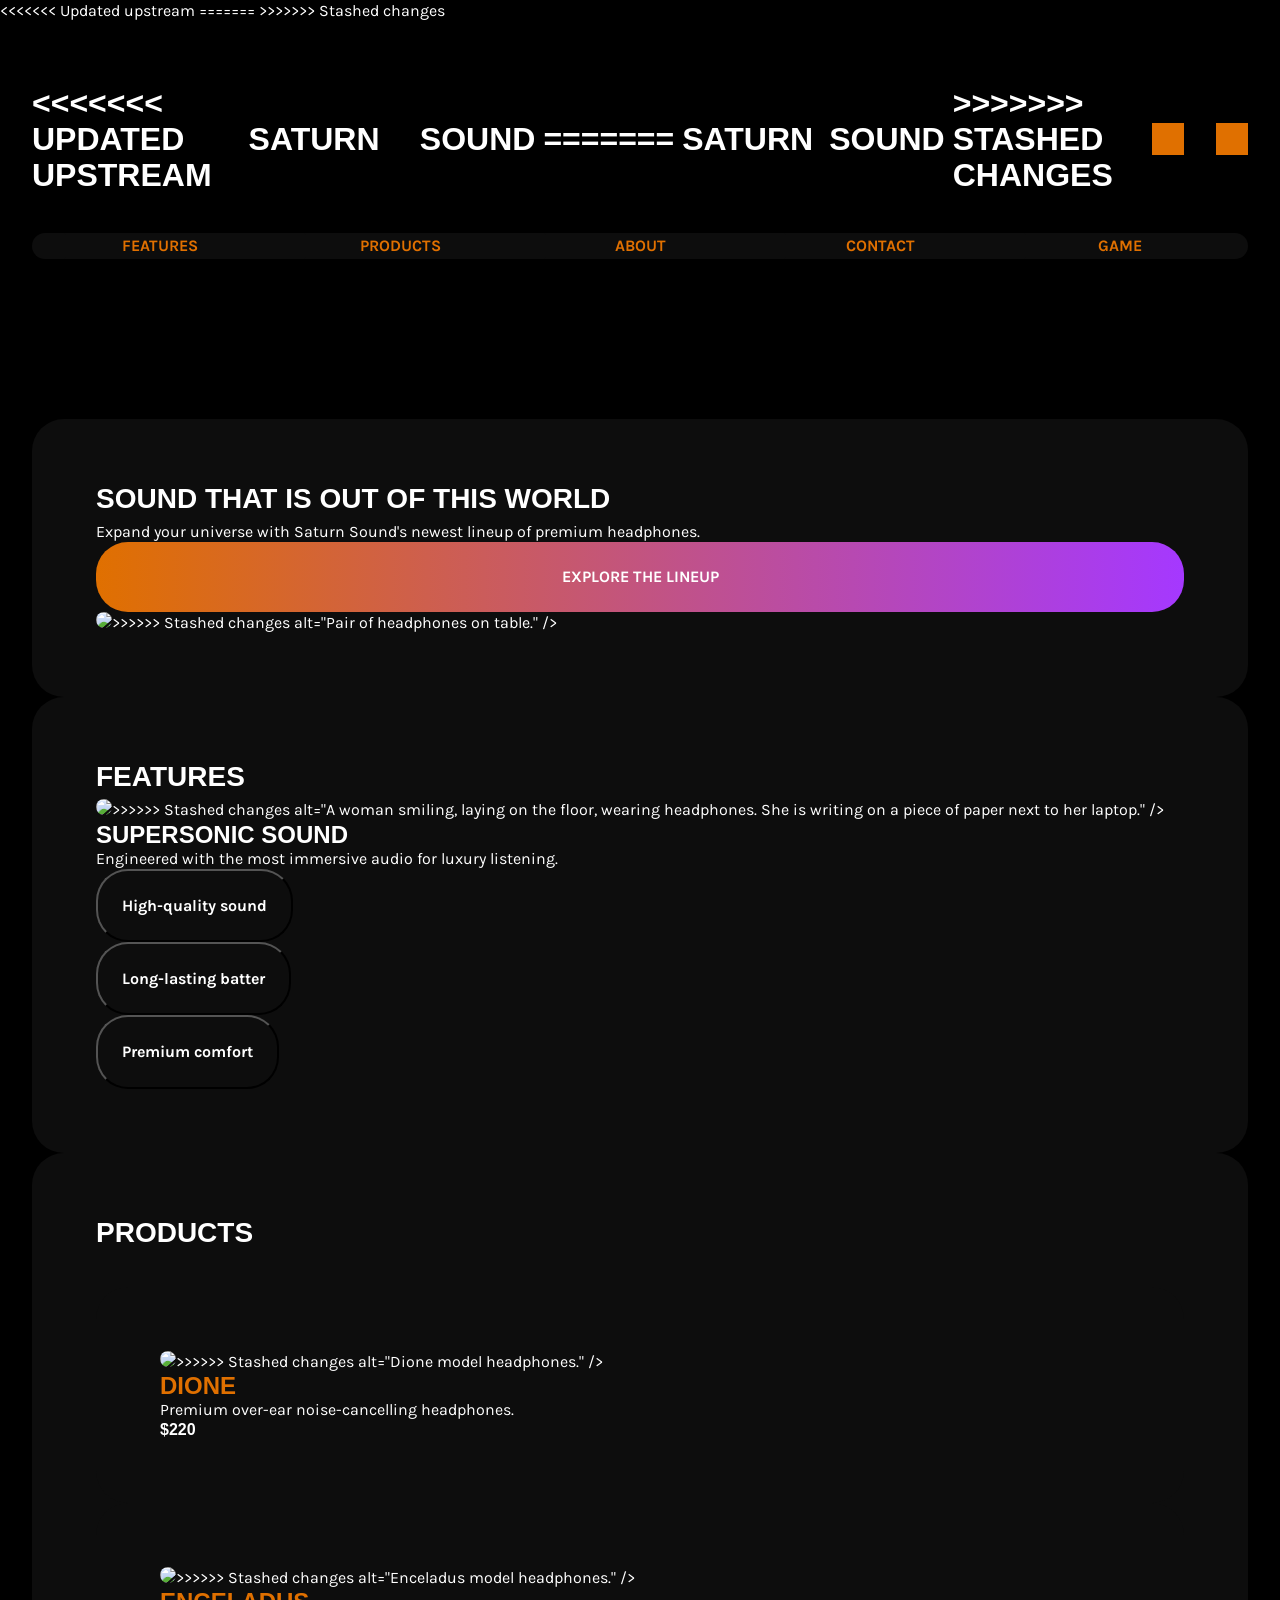
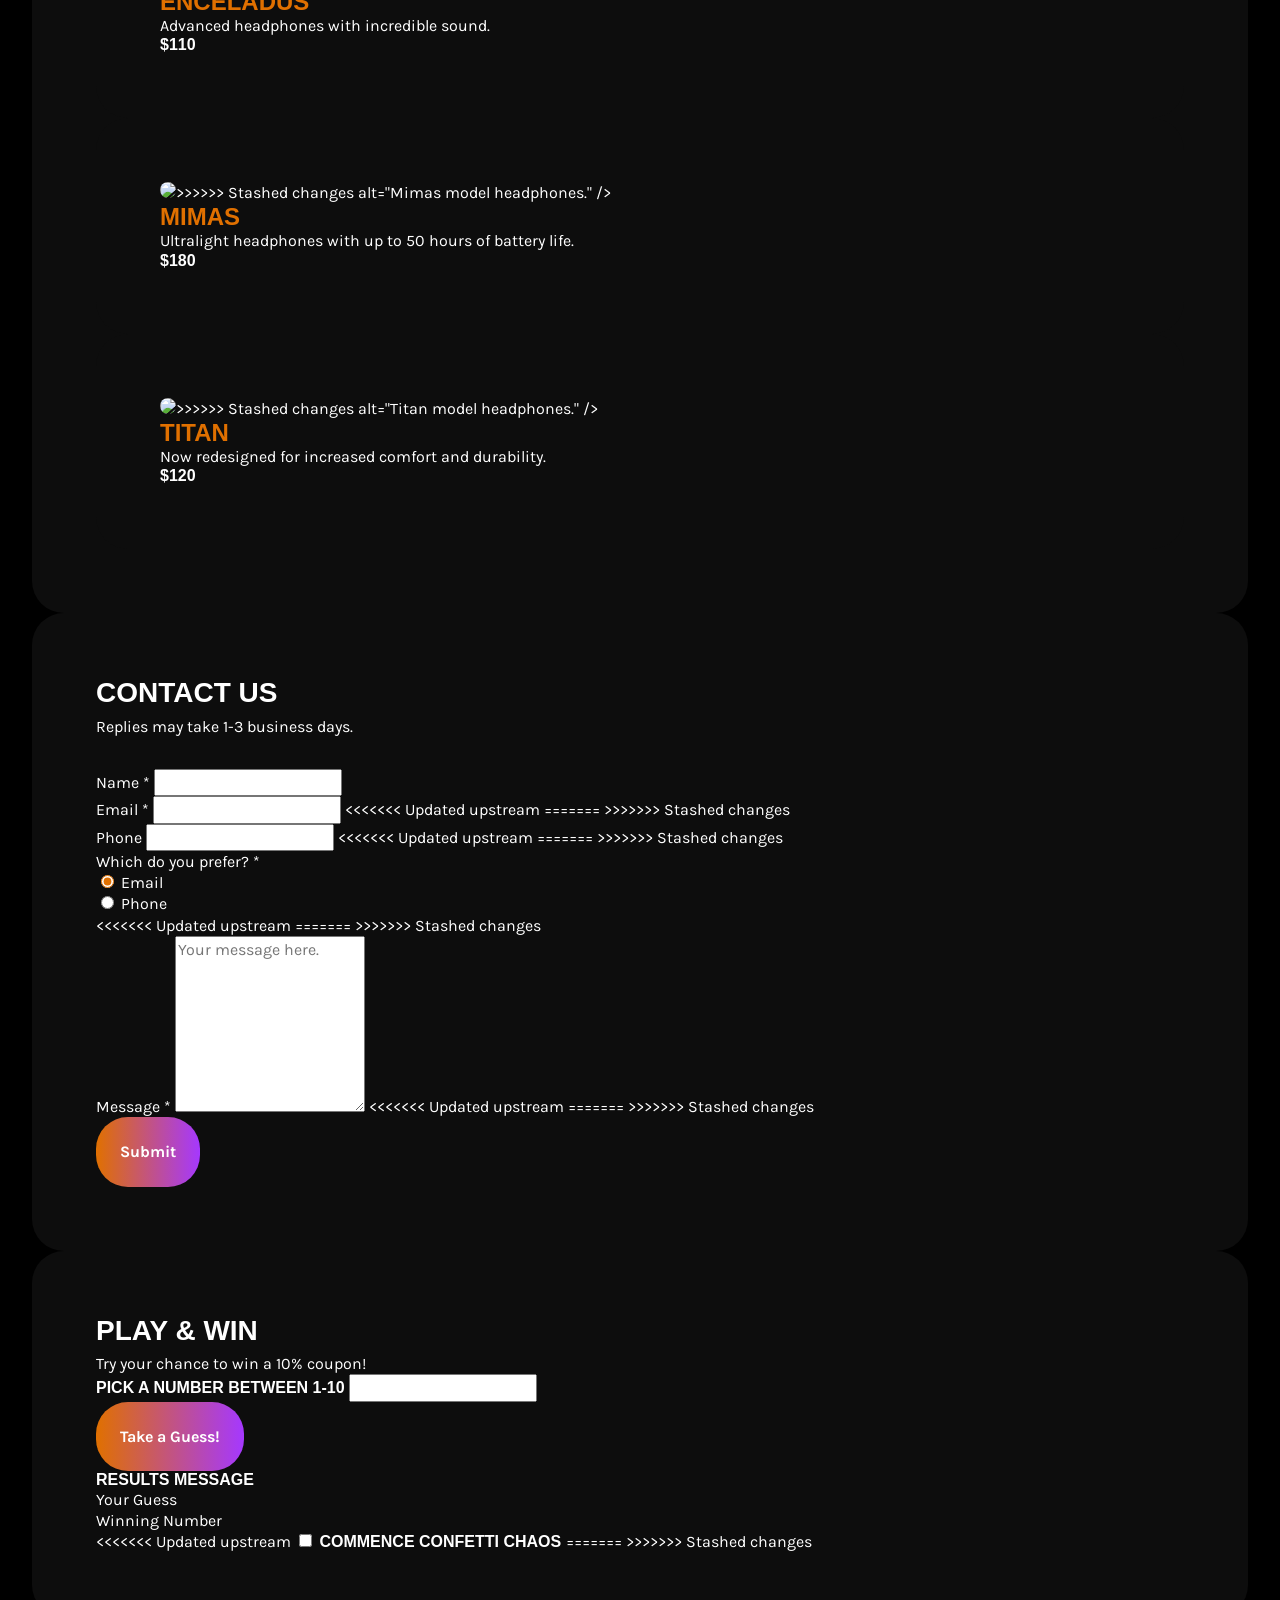
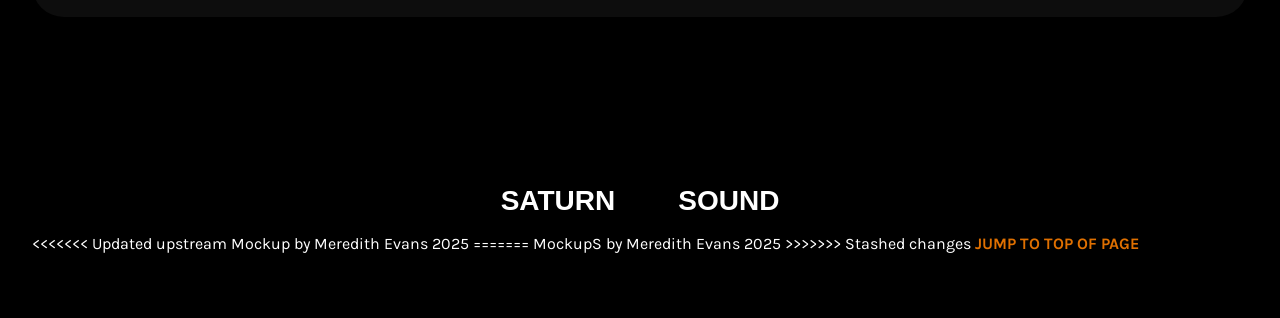
==== Evans_Final/index.html @ fd90f218 "Added school folder" ====
<!DOCTYPE html>
<html lang="en" data-theme="dark">
	<head>
		<meta charset="UTF-8">
		<meta name="viewport" content="width=device-width, initial-scale=1.0">
		<title>Saturn Sound</title>
		<meta name="author" content="Meredith Evans">
		<meta name="description" content="final project">

		<!-- GOOGLE FONTS -->
		<link rel="preconnect" href="https://fonts.googleapis.com">
		<link rel="preconnect" href="https://fonts.gstatic.com" crossorigin>
		<link
			href="https://fonts.googleapis.com/css2?family=Karla:ital,wght@0,200..800;1,200..800&family=Syncopate:wght@400;700&display=swap"
			rel="stylesheet"
		/>

		<!-- 
		SOURCES
			Images from Unsplash
				Hero: https://unsplash.com/photos/black-and-red-corded-headphones-on-white-table-w5m3PIGvkqI
				Feature 1: https://unsplash.com/photos/woman-in-black-and-white-striped-long-sleeve-shirt-writing-on-white-paper-5Wj_tk8_Ens
				Feature 2: https://unsplash.com/photos/a-man-with-headphones-on-walking-down-the-street-c8d1h9J8h2c
				Feature 3: https://unsplash.com/photos/woman-in-white-shirt-wearing-black-knit-cap-d7JCyFstmqM

			Icons from Lucide
				https://lucide.dev/

			Saturn icon from Adobe Stock
				https://stock.adobe.com/search?k=saturn+logo&asset_id=750483674

			The product images were made in Adobe Dimensions with stock assets
				Dione: https://stock.adobe.com/search/3d-assets?load_type=search&is_recent_search=&search_type=usertyped&k=headphones&native_visual_search=&similar_content_id=&asset_id=368055416
				Enceladus: https://stock.adobe.com/search/3d-assets?load_type=search&is_recent_search=&search_type=usertyped&k=headphones&native_visual_search=&similar_content_id=&asset_id=367819509
				Mimas: https://stock.adobe.com/search/3d-assets?load_type=search&is_recent_search=&search_type=usertyped&k=headphones&native_visual_search=&similar_content_id=&asset_id=248056065
				Titan: https://stock.adobe.com/search/3d-assets?load_type=search&is_recent_search=&search_type=usertyped&k=headphones&native_visual_search=&similar_content_id=&asset_id=369770738
<<<<<<< Updated upstream

			Confetti Code
				https://github.com/tsparticles/presets/tree/main
=======
>>>>>>> Stashed changes
		-->

		<link rel="icon" href="assets/icons/saturn.svg">
		<link rel="stylesheet" href="styles.css">
		<script src="script.js" defer></script>
<<<<<<< Updated upstream

		<!-- JUST FOR FUN: CONFETTI -->
		<script src="https://cdn.jsdelivr.net/npm/@tsparticles/confetti@3.0.3/tsparticles.confetti.bundle.min.js" defer></script>
=======
>>>>>>> Stashed changes
	</head>
	<body>
		<section id="popup" class="hidden">
			<div class="container">
				<div>
					<h2>Thank you!</h2>
					<h3>Your form has been submitted</h3>
				</div>
				<button
					id="closePopup"
					class="button-icon"
					aria-label="Close popup."
				></button>
				<div id="popupContainer"></div>
			</div>
		</section>

		<div class="wrapper">
			<header id="top">
				<div>
					<a href="#">
						<h1 class="logo">
<<<<<<< Updated upstream
							<span>Saturn</span><span aria-label="Saturn Sound logo"></span
							><span>Sound</span>
=======
							<span>Saturn</span><span aria-label="Saturn Sound logo"></span><span>Sound</span>
>>>>>>> Stashed changes
						</h1>
					</a>
					<div class="nav-buttons">
						<button
							id="modeBtn"
							class="button-icon"
							aria-label="Change website theme."
						></button>
						<button
							id="cart"
							class="button-icon"
							aria-label="Open items in checkout."
						></button>
					</div>
				</div>

				<nav>
					<ul>
						<li>
							<a href="#features">Features</a>
						</li>

						<li>
							<a href="#products">Products</a>
						</li>

						<li>
							<a href="#hero">About</a>
						</li>

						<li>
							<a href="#form">Contact</a>
						</li>
						<li>
							<a href="#game">Game</a>
						</li>
					</ul>

					<div class="nav-buttons">
						<button
							id="modeBtn"
							class="button-icon"
							aria-label="Change website theme."
						></button>
						<button
							id="cart"
							class="button-icon"
							aria-label="Open items in checkout."
						></button>
					</div>
				</nav>
			</header>
			<main>
				<section id="hero">
					<div class="container">
						<div>
							<div>
								<h2>Sound that is out of this world</h2>

								<p>
									Expand your universe with Saturn Sound's newest lineup of
									premium headphones.
								</p>
							</div>

							<a href="#products" class="hero-button">Explore the Lineup</a>
						</div>

						<img
<<<<<<< Updated upstream
							src="https://merveloushub.github.io/home/Evans_Final/assets/photos/hero.jpg"
=======
							src="/assets/photos/hero.jpg"
>>>>>>> Stashed changes
							alt="Pair of headphones on table."
						/>
					</div>
				</section>

				<section id="features">
					<div class="container">
						<div id="featureContent">
							<h2>Features</h2>

							<div id="feature1" class="feature">
								<img
<<<<<<< Updated upstream
									src="https://merveloushub.github.io/home/Evans_Final/assets/photos/1.jpg"
=======
									src="/assets/photos/1.jpg"
>>>>>>> Stashed changes
									alt="A woman smiling, laying on the floor, wearing headphones. She is writing on a piece of paper next to her laptop."
								/>
								<h3>Supersonic sound</h3>
								<p>
									Engineered with the most immersive audio for luxury listening.
								</p>
							</div>

							<div id="feature2" class="feature hidden">
								<img
<<<<<<< Updated upstream
									src="https://merveloushub.github.io/home/Evans_Final/assets/photos/2.jpg"
									alt="The back of a man wearing headphones. He is in the city wearing a backpack."
								/>
								<h3>Lightyears of battery life</h3>
=======
									src="/assets/photos/2.jpg"
									alt="The back of a man wearing headphones. He is in the city wearing a backpack."
								/>
								<h3>Eons of battery life</h3>
>>>>>>> Stashed changes

								<p>
									All headphone models have a battery life of at least 30 hours.
								</p>
							</div>

							<div id="feature3" class="feature hidden">
								<img
<<<<<<< Updated upstream
									src="https://merveloushub.github.io/home/Evans_Final/assets/photos/3.jpg"
									alt="A woman in a beanie listening to music through her headphones. A hand is placed on each side of the ear cup."
								/>
								<h3>Zero-Gravity Comfort</h3>
=======
									src="/assets/photos/3.jpg"
									alt="A woman in a beanie listening to music through her headphones. A hand is placed on each side of the ear cup."
								/>
								<h3>Secure Fitting</h3>
>>>>>>> Stashed changes

								<p>Ergonomic design meant to maximize comfort.</p>
							</div>
						</div>

						<div id="featureBtns">
							<button
								id="featureBtn1"
								class="active"
								aria-label="Display information on high-quality sound."
							>
								High-quality sound
							</button>
							<button
								id="featureBtn2"
								aria-label="Display information on long-lasting battery."
							>
								Long-lasting batter
							</button>
							<button
								id="featureBtn3"
								aria-label="Display information on premium comfort."
							>
								Premium comfort
							</button>
						</div>
					</div>
				</section>

				<section id="products">
					<h2>Products</h2>
					<div class="container">
						<article>
							<img
<<<<<<< Updated upstream
								src="https://merveloushub.github.io/home/Evans_Final/assets/photos/product_dione.png"
=======
								src="/assets/photos/product_dione.png"
>>>>>>> Stashed changes
								alt="Dione model headphones."
							/>
							<div>
								<h3>
									<a>Dione</a>
								</h3>
								<p>Premium over-ear noise-cancelling headphones.</p>
								<p>$220</p>
							</div>
						</article>

						<article>
							<img
<<<<<<< Updated upstream
								src="https://merveloushub.github.io/home/Evans_Final/assets/photos/product_enceladus.png"
=======
								src="/assets/photos/product_enceladus.png"
>>>>>>> Stashed changes
								alt="Enceladus model headphones."
							/>
							<div>
								<h3>
									<a>Enceladus</a>
								</h3>
								<p>Advanced headphones with incredible sound.</p>
								<p>$110</p>
							</div>
						</article>

						<article>
							<img
<<<<<<< Updated upstream
								src="https://merveloushub.github.io/home/Evans_Final/assets/photos/product_mimas.png"
=======
								src="/assets/photos/product_mimas.png"
>>>>>>> Stashed changes
								alt="Mimas model headphones."
							/>
							<div>
								<h3>
									<a>Mimas</a>
								</h3>
								<p>
									Ultralight headphones with up to 50 hours of battery life.
								</p>
								<p>$180</p>
							</div>
						</article>

						<article>
							<img
<<<<<<< Updated upstream
								src="https://merveloushub.github.io/home/Evans_Final/assets/photos/product_titan.png"
=======
								src="/assets/photos/product_titan.png"
>>>>>>> Stashed changes
								alt="Titan model headphones."
							/>
							<div>
								<h3>
									<a>Titan</a>
								</h3>
								<p>Now redesigned for increased comfort and durability.</p>
								<p>$120</p>
							</div>
						</article>
					</div>
				</section>

				<section id="form">
					<div class="container">
						<h2>Contact Us</h2>
						<p>Replies may take 1-3 business days.</p>
					</div>

					<form>
						<div>
							<label for="name">Name <span class="required">*</span></label>
							<input type="text" id="name" name="name">
							<span class="error hidden" aria-live="polite">Name error.</span>
						</div>
						<fieldset>
							<div>
								<label for="email">Email <span class="required">*</span></label>
								<input type="email" id="email" name="email">
<<<<<<< Updated upstream
								<span class="error hidden" aria-live="polite"
									>Email error.</span
								>
=======
								<span class="error hidden" aria-live="polite">Email error.</span>
>>>>>>> Stashed changes
							</div>

							<div>
								<label for="phone"
									>Phone <span class="required hidden">*</span></label
								>
								<input type="tel" id="phone" name="phone">
<<<<<<< Updated upstream
								<span class="error hidden" aria-live="polite"
									>Phone error.</span
								>
=======
								<span class="error hidden" aria-live="polite">Phone error.</span>
>>>>>>> Stashed changes
							</div>
						</fieldset>

						<fieldset id="contactPref">
							<legend>
								Which do you prefer? <span class="required">*</span>
							</legend>

							<div>
								<input type="radio" id="emailPref" name="preference" checked>
								<label for="emailPref">Email</label>
							</div>

							<div>
								<input type="radio" id="phonePref" name="preference">
								<label for="phonePref">Phone</label>
							</div>
<<<<<<< Updated upstream
							<span class="error hidden" aria-live="polite"
								>Preference error.</span
							>
=======
							<span class="error hidden" aria-live="polite">Preference error.</span>
>>>>>>> Stashed changes
						</fieldset>

						<div>
							<label for="message">
								Message <span class="required">*</span></label
							>
							<textarea
								id="message"
								name="message"
								rows="8"
								placeholder="Your message here."
							></textarea>
<<<<<<< Updated upstream
							<span class="error hidden" aria-live="polite"
								>Message error.</span
							>
=======
							<span class="error hidden" aria-live="polite">Message error.</span>
>>>>>>> Stashed changes
						</div>

						<button type="submit" id="formSubmit">Submit</button>
					</form>
				</section>

				<section id="game">
					<div class="container">
						<div>
							<h2>Play & Win</h2>
							<p>Try your chance to win a 10% coupon!</p>
						</div>

						<div class="game-section">
							<div class="game-user-input">
								<div>
									<label for="userNum">Pick a number between 1-10</label>
									<input type="number" id="userNum" name="userNum">
									<span id="gameError" class="error hidden" aria-live="polite"
										>Game input error.</span
									>
								</div>
								<button type="button" id="gameSubmit">Take a Guess!</button>
							</div>

							<div id="gameResults">
								<p id="winLoseMessage">Results Message</p>
								<div class="game-results-display">
									<p class="game-result-1">
										<span>Your Guess</span>
										<span id="userNumDisplay" class="game-num hidden">X</span>
									</p>
									<p class="game-result-2">
										<span>Winning Number</span>
										<span id="winningNumDisplay" class="game-num hidden"
											>Y</span
										>
									</p>
								</div>
							</div>
						</div>
<<<<<<< Updated upstream
						<label id="confettiLabel">
							<input type="checkbox" id="confettiCheck">
							<span>Commence confetti chaos</span>
						</label>
=======
>>>>>>> Stashed changes
					</div>
				</section>
			</main>

			<footer>
				<h2 class="logo"><span>Saturn</span><span></span><span>Sound</span></h2>

				<div class="container">
					<p>
<<<<<<< Updated upstream
						<span>Mockup by Meredith Evans 2025</span>
=======
						<span>MockupS by Meredith Evans 2025</span>
>>>>>>> Stashed changes
						<a href="#top">Jump to top of page</a>
					</p>
					<ul>
						<li>
							<a
								href="#"
								aria-label="Instagram"
								class="button-icon socials"
							></a>
						</li>

						<li>
							<a href="#" aria-label="Twitter" class="button-icon socials"></a>
						</li>

						<li>
							<a href="#" aria-label="YouTube" class="button-icon socials"></a>
						</li>
					</ul>
				</div>
			</footer>
		</div>
	</body>
</html>
---- Evans_Final/styles.css ----
/* ROOT VARIABLES -------------------------------------------------- ♦ */
html[data-theme="dark"]:root {
	--background: black;
	--text: white;
	--section-bg: #0d0d0d;
	--input-bg: #1a1a1a;
	--accent-1: #e07000;
	--accent-2: #a538ff;
	--radius: 2em;
	--trans: 0.75s ease-in-out;
	--gradient-linear: linear-gradient(
		90deg,
		var(--accent-1) 0%,
		var(--accent-2) 50%,
		var(--accent-1) 100%
	);
	--gradient-radial: linear-gradient(var(--section-bg), var(--section-bg))
			padding-box,
		radial-gradient(var(--accent-1) 10%, var(--accent-2) 90%) border-box;
	--border: solid 2px transparent;
}

html[data-theme="light"]:root {
	--background: white;
	--text: black;
	--section-bg: #f2f2f2;
	--input-bg: #e5e5e5;
	--accent-1: #e07000;
	--accent-2: #a538ff;
	--radius: 2em;
	--trans: 0.75s ease-in-out;
	--gradient-linear: linear-gradient(
		90deg,
		var(--accent-1) 0%,
		var(--accent-2) 50%,
		var(--accent-1) 100%
	);
	--gradient-radial: linear-gradient(var(--section-bg), var(--section-bg))
			padding-box,
		radial-gradient(var(--accent-1) 10%, var(--accent-2) 90%) border-box;
	--border: solid 2px transparent;
}

/* RESET -------------------------------------------------- ♦ */
/* http://meyerweb.com/eric/tools/css/reset/ 
   v2.0 | 20110126
   License: none (public domain)
*/

html,
body,
div,
span,
applet,
object,
iframe,
h1,
h2,
h3,
h4,
h5,
h6,
p,
blockquote,
pre,
a,
abbr,
acronym,
address,
big,
cite,
code,
del,
dfn,
em,
img,
ins,
kbd,
q,
s,
samp,
small,
strike,
strong,
sub,
sup,
tt,
var,
b,
u,
i,
center,
dl,
dt,
dd,
ol,
ul,
li,
fieldset,
form,
label,
legend,
table,
caption,
tbody,
tfoot,
thead,
tr,
th,
td,
article,
aside,
canvas,
details,
embed,
figure,
figcaption,
footer,
header,
hgroup,
menu,
nav,
output,
ruby,
section,
summary,
time,
mark,
audio,
video {
	margin: 0;
	padding: 0;
	border: 0;
	font-size: 100%;
	font: inherit;
	vertical-align: baseline;
}
/* HTML5 display-role reset for older browsers */
article,
aside,
details,
figcaption,
figure,
footer,
header,
hgroup,
menu,
nav,
section {
	display: block;
}
body {
	line-height: 1;
}
ol,
ul {
	list-style: none;
}
blockquote,
q {
	quotes: none;
}
blockquote:before,
blockquote:after,
q:before,
q:after {
	content: "";
	content: none;
}
table {
	border-collapse: collapse;
	border-spacing: 0;
}

/* GLOBAL -------------------------------------------------- ♦ */
* {
	box-sizing: border-box;
}

html {
	scroll-behavior: smooth;
}

html ::selection {
	background-color: var(--accent-2);
	color: white;
}

body {
	background-color: var(--background);
	color: var(--text);
	accent-color: var(--accent-1);
	overflow-x: hidden;
}

body,
button,
label,
input,
textarea {
	font-size: 1em;
	line-height: 1.33em;
	font-family: "Karla", sans-serif;
}

.wrapper {
	display: flex;
	flex-direction: column;
	gap: 6em;
	padding: 2em 0;
	margin: 0 auto;
	max-width: 1280px;
	overflow-x: hidden;
}

h1,
h2,
h3,
#products article div p:last-of-type,
#game label,
#winLoseMessage,
.game-num {
	font-family: "Syncopate", sans-serif;
	font-weight: 700;
	text-transform: uppercase;
	line-height: 1.125em;
}

h1 {
	font-size: 2em;
}

h2 {
	font-size: 1.75em;
	padding-bottom: 0.25em;
}

h3 {
	font-size: 1.5em;
}

h4 {
	font-size: 1.25em;
	letter-spacing: 0.075em;
	font-weight: bold;
}

a {
	font-weight: bold;
	text-transform: uppercase;
	text-decoration: none;
	color: var(--accent-1);
	transition: var(--trans);
	cursor: pointer;
}

a:hover {
	color: var(--accent-2);
}

a:hover,
button:hover {
	transition: var(--trans);
}

button,
.hero-button {
	background-color: transparent;
	color: var(--text);
	border-radius: var(--radius);
	padding: 1.5em;
	font-family: "Karla", sans-serif;
	font-size: 1em;
	font-weight: bold;
	text-align: center;
	cursor: pointer;
	display: block;
	mask-size: contain;
}

button[type="submit"],
button[type="button"],
.hero-button {
	background: var(--gradient-linear);
	background-size: 200% 200%;
	background-position: 0% 0%;
	color: white;
	border: none;
}

button:hover,
.hero-button:hover {
	background-position: 200% 0%;
	transition: 1.5s ease-in-out;
}

.button-icon {
	background-color: var(--accent-1);
	border-radius: 0;
	border: none;
	background-repeat: no-repeat;
	background-position: center;
	aspect-ratio: 1;
	padding: 0;
	border: none;
	width: 2em;
	background-size: cover;
}

.button-icon:hover {
	background-color: var(--accent-2);
}

.hidden {
	display: none;
}

img {
	border-radius: var(--radius);
	max-width: 100%;
}

nav ul,
main,
footer,
section {
	display: grid;
}

section {
	width: 100%;
	border-radius: var(--radius);
}

header,
main,
footer,
article {
	padding: 2em;
}

section,
nav ul,
article,
#popup .container {
	background-color: var(--section-bg);
	border-radius: var(--radius);
	overflow-x: hidden;
}

section,
article,
#popup .container {
	padding: 4em;
}

section,
#products article {
	gap: 2em;
}

/* header -------------------------------------------------- ⟡ */
header,
header div,
.nav-buttons {
	display: flex;
}

header {
	flex-direction: column;
	gap: 2.5em;
	position: relative;
}

header div {
	flex-direction: row;
	justify-content: space-between;
	align-items: center;
}

.logo {
	display: flex;
	justify-content: center;
	align-items: center;
	gap: 0.25em;
	color: var(--text);
}

.logo span:nth-child(2) {
	display: inline-block;
	content: "";
	width: 1.75em;
	aspect-ratio: 1;
	border-radius: 0;
	background-repeat: no-repeat;
	background-position: center;
	background-size: contain;
<<<<<<< Updated upstream
	background-image: url(https://merveloushub.github.io/home/Evans_Final/assets/icons/saturn.svg);
=======
	background-image: url(/assets/icons/saturn.svg);
>>>>>>> Stashed changes
}

.nav-buttons {
	gap: 2em;
}

[data-theme="dark"] #modeBtn {
<<<<<<< Updated upstream
	mask: url(https://merveloushub.github.io/home/Evans_Final/assets/icons/moon.svg) no-repeat center;
=======
	mask: url(/assets/icons/moon.svg) no-repeat center;
>>>>>>> Stashed changes
	mask-size: contain;
}

[data-theme="light"] #modeBtn {
<<<<<<< Updated upstream
	mask: url(https://merveloushub.github.io/home/Evans_Final/assets/icons/sun.svg) no-repeat center;
=======
	mask: url(/assets/icons/sun.svg) no-repeat center;
>>>>>>> Stashed changes
	mask-size: contain;
}

#cart {
<<<<<<< Updated upstream
	mask: url(https://merveloushub.github.io/home/Evans_Final/assets/icons/cart.svg) no-repeat center;
=======
	mask: url(/assets/icons/cart.svg) no-repeat center;
>>>>>>> Stashed changes
	mask-size: contain;
}

nav::before {
	display: none;
}

nav h2,
nav .nav-buttons {
	display: none;
}

nav ul {
	grid-template-columns: repeat(5, 1fr);
	gap: 3em;
	padding: 0 2em;
}

nav li {
	display: block;
	text-align: center;
	border: 2px solid transparent;
<<<<<<< Updated upstream
	border-top-color: var(--section-bg);
=======
		border-top-color: var(--section-bg);
>>>>>>> Stashed changes
	border-right-color: var(--section-bg);
	border-left-color: var(--section-bg);
}

nav li:hover {
	border-bottom: 2px solid var(--accent-2);
	transition: var(--trans);
	color: var(--accent-2);
	background: var(--gradient-radial);
	background-size: 150% 150%;
	background-position: 100% 0%;
	animation: navHover 2s ease infinite;
}

<<<<<<< Updated upstream
@keyframes navHover {
	from {
		background-position: 100% 0%;
	}
	to {
		background-position: 0% 0%;
=======
@keyframes navHover { 
	from {
	background-position: 100% 0%;
	}
	to {
	background-position: 0% 0%;
>>>>>>> Stashed changes
	}
}

nav li a {
	display: block;
	padding: 1.5em;
	width: 100%;
	color: var(--text);
}

#navIcon {
	display: none;
}

/* main -------------------------------------------------- ⟡ */
main {
	gap: 12em;
}

/* hero ------------------------- ⟡ */
#hero .container,
#features .container,
#products .container,
#form {
	display: grid;
	grid-template-columns: 1fr 1fr;
	gap: 6em;
}

#hero div {
	display: flex;
	flex-direction: column;
	gap: 1em;
}

#hero div > div {
	justify-content: space-between;
}

.hero-button {
	margin-top: 2em;
}

.hero-button {
	text-transform: none;
}

#hero a:hover {
	color: white !important;
}

#hero .container img {
	justify-self: last baseline;
}

/* features ------------------------- ⟡ */
#featureContent,
#featureBtns,
.feature {
	display: flex;
	flex-direction: column;
}

#features h3 {
	font-weight: 300;
}

.feature.hidden {
	display: none;
}

#featureContent,
.feature {
	gap: 1em;
}

#featureBtns {
	align-items: last baseline;
	justify-content: space-evenly;
	gap: 2em;
}

#featureBtns button {
	width: 80%;
	padding: 1.5em;
	border: var(--border);
	background: var(--gradient-radial);
	background-size: 200% 200%;
	background-position: 100% 100%;
}

#featureBtns button:hover,
.active {
	animation: borderAnimation 2.5s ease infinite;
}

#features img {
	padding: 1em 0;
}

@keyframes borderAnimation {
	0% {
		background-position: 100% 100%;
	}
	25% {
		background-position: 0% 100%;
	}
	50% {
		background-position: 0% 0%;
	}
	75% {
		background-position: 100% 0%;
	}
	100% {
		background-position: 100% 100%;
	}
}

/* products ------------------------- ⟡ */
#products {
	background-color: initial;
	border-radius: initial;
	overflow-x: initial;
	padding: 0;
}

#products .container {
	gap: 4em;
}

#products article {
	display: flex;
	flex-direction: column;
	gap: 4em;
	justify-content: center;
	align-items: center;
}

#products article img {
	aspect-ratio: 1;
	width: 75%;
}

#products article div {
	display: flex;
	flex-direction: column;
	gap: 1em;
	width: 100%;
}

#products article div p:last-of-type {
	font-size: 1.25em;
}

/* form ------------------------- ⟡ */
#form {
	grid-template-columns: 1fr;
}

form,
form div,
fieldset {
	display: grid;
}

form {
	gap: 1em;
	width: 100%;
	max-width: 800px;
	justify-self: center;
}

form div {
	gap: 0.5em;
}

fieldset {
	grid-template-columns: 1fr 1fr;
	gap: 1em;
}

#contactPref div {
	display: flex;
}

label,
legend {
	font-weight: bold;
}

#contactPref legend {
	padding-bottom: 0.5em;
}

#contactPref label {
	font-weight: 300;
}

input,
textarea {
	background-color: var(--input-bg);
	color: var(--text);
	border: none;
	padding: 1em;
}

input,
textarea,
.error {
	border-radius: 0.5em;
}

input[type="radio"] {
	font: inherit;
	background-color: var(--input-bg);
	color: currentColor;
	width: 1.15em;
	height: 1.15em;
	border: none;
	border-radius: 50%;
}

.required {
	display: inline-block;
	font-size: 1.25em;
	color: var(--accent-1);
}

.error {
	display: block;
	color: black;
	font-weight: bold;
	background-color: var(--accent-1);
	padding: 0.25em 0.5em;
}

.required.hidden,
.error.hidden,
#gameResults.hidden {
	visibility: hidden;
}

/* popup ------------------------- ⟡ */
#popup.hidden {
	display: none;
}

#popup {
	display: flex;
	justify-content: center;
	align-items: center;
	position: fixed;
	width: 100%;
	height: 100%;
	z-index: 20;
	border-radius: 0;
	background-color: rgba(0, 0, 0, 0.67);
	padding: 1em;
}

#popup .container,
#popupContainer {
	display: flex;
	flex-direction: column;
}

#popup .container {
	border: var(--border);
	background: var(--gradient-radial);
	gap: 3em;
	max-width: 1280px;
	width: 800px;
	position: relative;
	background-size: 200% 200%;
	animation: borderAnimation 10s ease-in-out infinite;
}

#popup h3 {
	font-weight: 300;
}

#closePopup {
<<<<<<< Updated upstream
	mask: url(https://merveloushub.github.io/home/Evans_Final/assets/icons/x.svg);
=======
	mask: url(/assets/icons/x.svg);
>>>>>>> Stashed changes
	mask-size: contain;
	position: absolute;
	top: 0;
	right: 0;
	margin: 2em;
}

#popupContainer {
	width: 100%;
	gap: 1em;
}

#popupContainer p {
	display: grid;
	grid-template-columns: 1fr 1fr;
	font-size: 1.25em;
	line-height: 1.5em;
}

.key {
	font-weight: bold;
	text-transform: uppercase;
}

/* game ------------------------- ⟡ */
#game .container,
.game-section {
	display: grid;
	grid-template-columns: 1fr 1fr;
	gap: 4em;
}

#game .container {
	grid-template-columns: 1fr;
}

.game-section input {
	margin: 0.5em 0;
	width: 100%;
}

#winLoseMessage {
	text-align: center;
}

.game-user-input,
#gameResults,
.game-results-display,
.game-results-display p {
	display: flex;
	gap: 2em;
}

.game-user-input,
#gameResults {
	width: 100%;
	flex-direction: column;
	justify-content: space-between;
}

.game-results-display {
	justify-content: center;
}

.game-results-display p {
	aspect-ratio: 1;
	padding: 1em;
	text-align: center;
	background-color: var(--input-bg);
	color: var(--text);
	border-radius: 0.5em;
	gap: 2em;

	flex-direction: column;
	justify-content: center;
}

.game-results-display p span:first-child {
	font-weight: bold;
}

.game-num {
	visibility: visible;
	display: block;
	color: var(--accent-1);
	font-size: 4em;
	line-height: initial;
}

.losing-result {
	color: var(--accent-2) !important;
}

.game-num.hidden {
	visibility: hidden;
}

<<<<<<< Updated upstream
#confettiLabel {
	display: flex;
	gap: 1em;
	align-items: center;
}

#confettiCheck {
	width: initial;
	accent-color: var(--accent-2);
	cursor: pointer;
}

#confettiLabel span {
	font-family: "Karla", sans-serif;
	text-transform: none;
}

=======
>>>>>>> Stashed changes
/* footer -------------------------------------------------- ⟡ */
footer,
footer .container,
footer p,
footer ul {
	display: flex;
	gap: 2em;
}

footer h2 {
	text-align: center;
	padding-bottom: 0;
}

footer,
footer .container,
footer p {
	width: 100%;
	align-items: center;
	flex-direction: column;
}

footer p {
	gap: 0.5em;
}

footer ul {
	flex-direction: row;
	justify-content: center;
	gap: 1.5em;
}

.socials {
	display: block;
	background-repeat: no-repeat;
	background-position: center;
}

footer li:nth-child(1) {
<<<<<<< Updated upstream
	mask: url(https://merveloushub.github.io/home/Evans_Final/assets/icons/instagram.svg) no-repeat center;
=======
	mask: url(/assets/icons/instagram.svg) no-repeat center;
>>>>>>> Stashed changes
	mask-size: contain;
}

footer li:nth-child(2) {
<<<<<<< Updated upstream
	mask: url(https://merveloushub.github.io/home/Evans_Final/assets/icons/twitter.svg) no-repeat center;
=======
	mask: url(/assets/icons/twitter.svg) no-repeat center;
>>>>>>> Stashed changes
	mask-size: contain;
}

footer li:nth-child(3) {
<<<<<<< Updated upstream
	mask: url(https://merveloushub.github.io/home/Evans_Final/assets/icons/youtube.svg) no-repeat center;
=======
	mask: url(/assets/icons/youtube.svg) no-repeat center;
>>>>>>> Stashed changes
	mask-size: contain;
}

/* RESPONSIVE -------------------------------------------------- ♦ */
@media (max-width: 960px) {
	.wrapper {
		gap: 4em;
	}

	#hero,
	#features,
	article,
	#form,
	footer,
	#game {
		padding: 3em 2em;
	}

	.logo span:nth-child(1),
	.logo span:nth-child(3) {
		display: none;
	}

	main {
		gap: 6em;
	}

	#hero .container img {
		justify-self: center;
	}

	nav ul,
	.container,
	#form,
	fieldset,
	#popupContainer p,
	.game-section {
		grid-template-columns: 1fr !important;
	}

	nav ul {
		gap: 0;
	}

	.game-results-display {
		flex-direction: column;
	}

	#featureBtns {
		align-items: center;
	}
<<<<<<< Updated upstream
}
=======
}
>>>>>>> Stashed changes
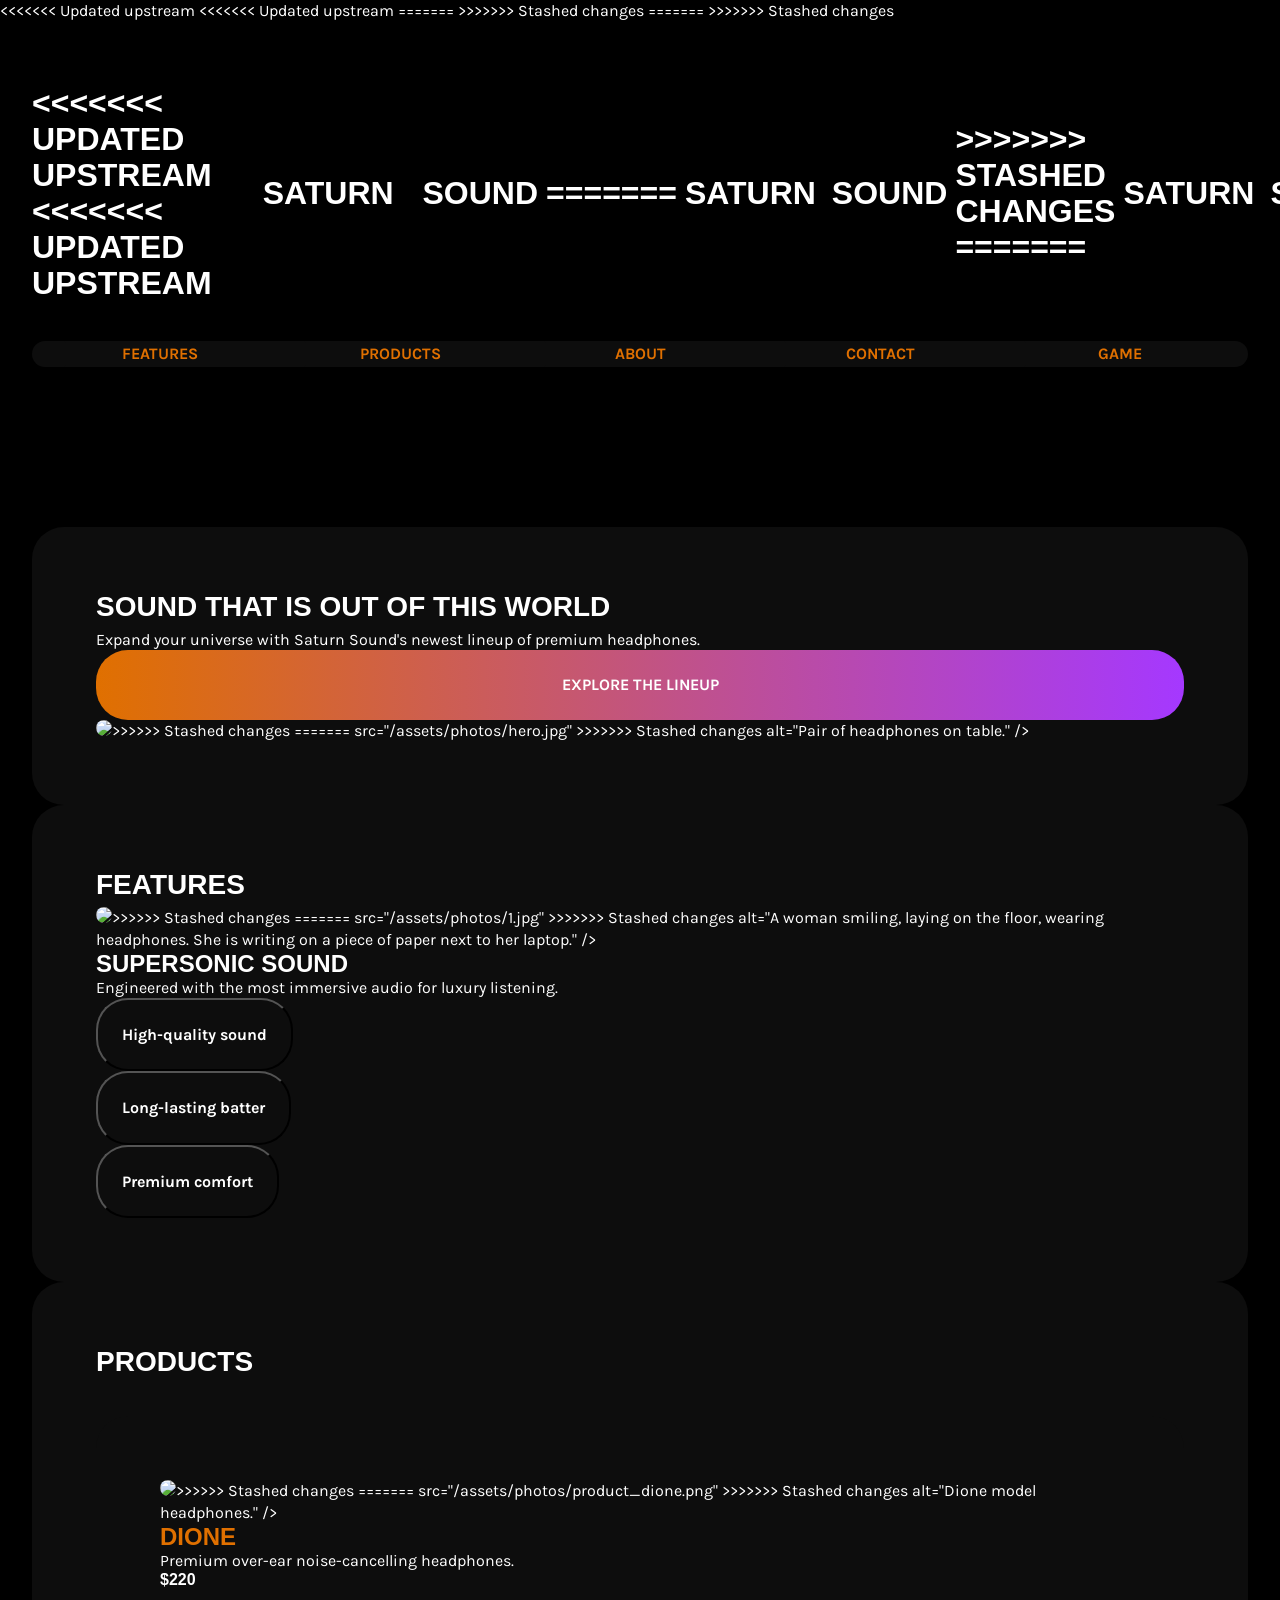
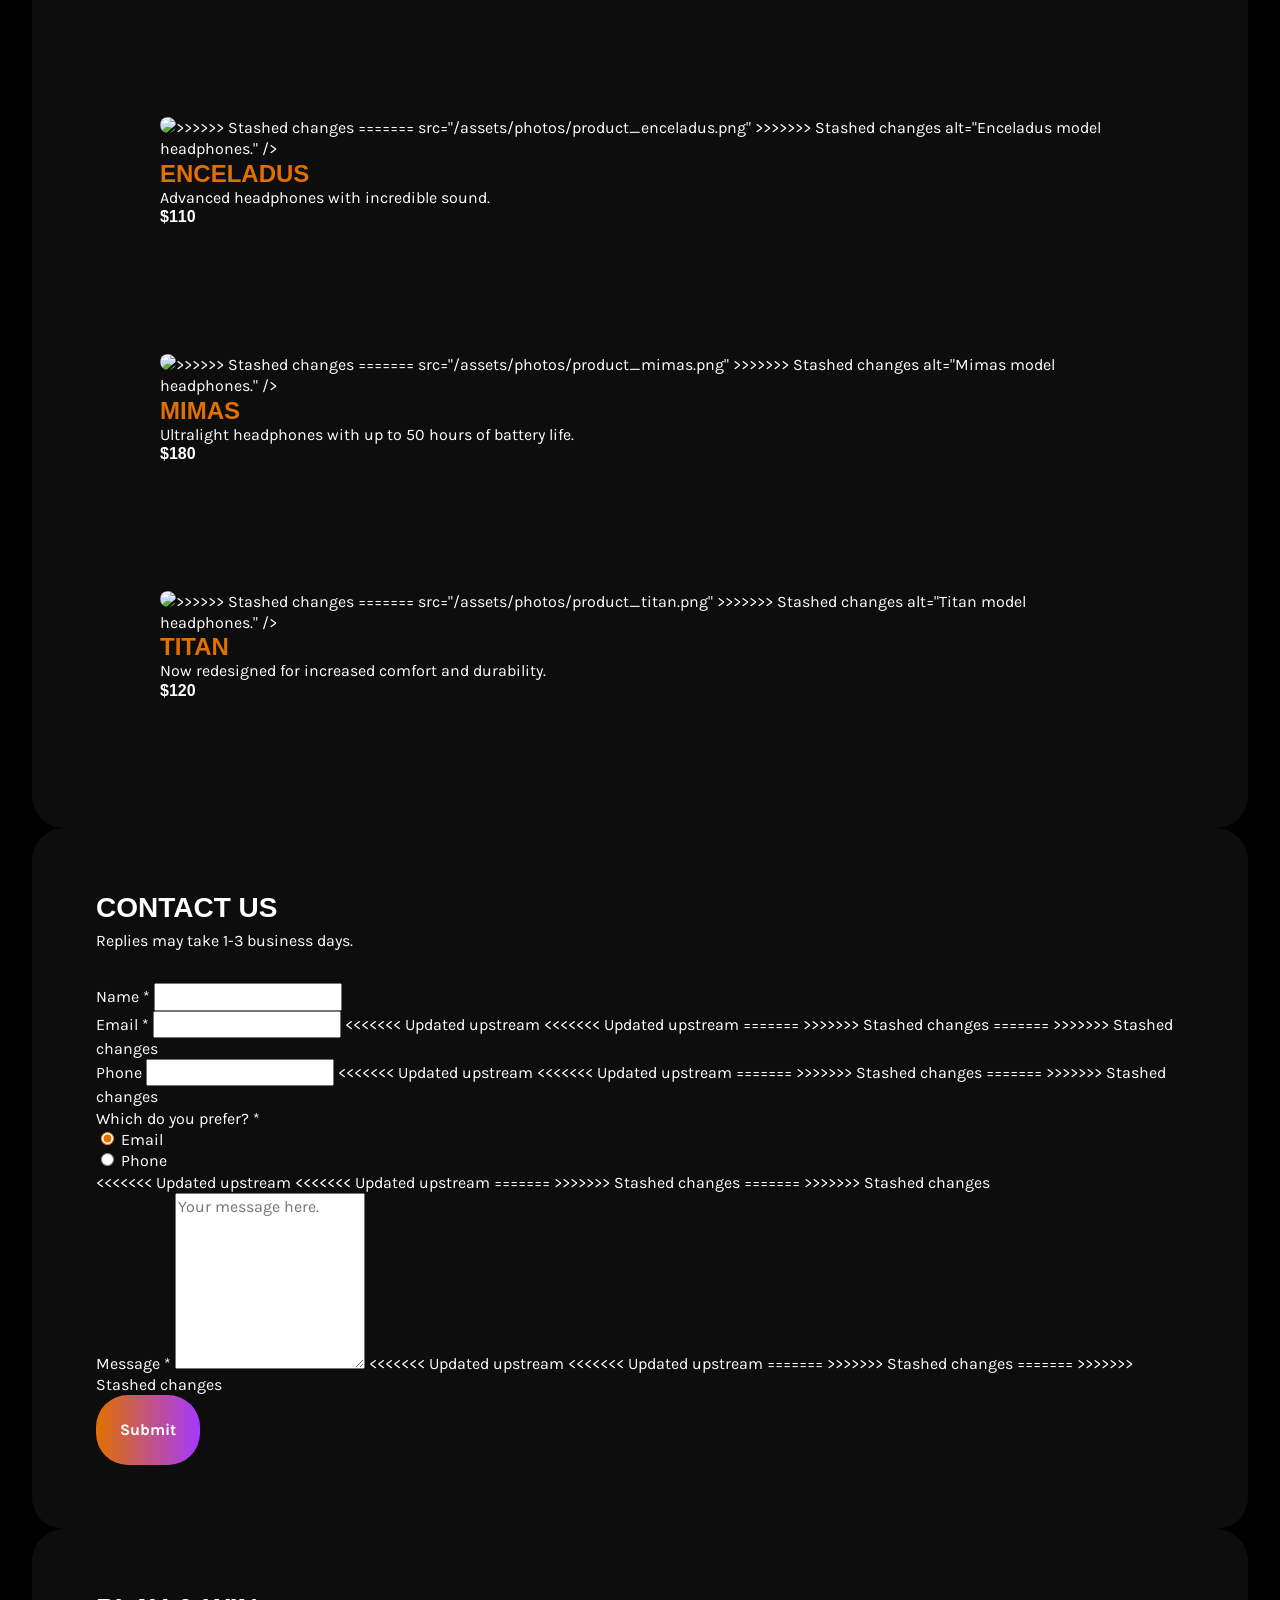
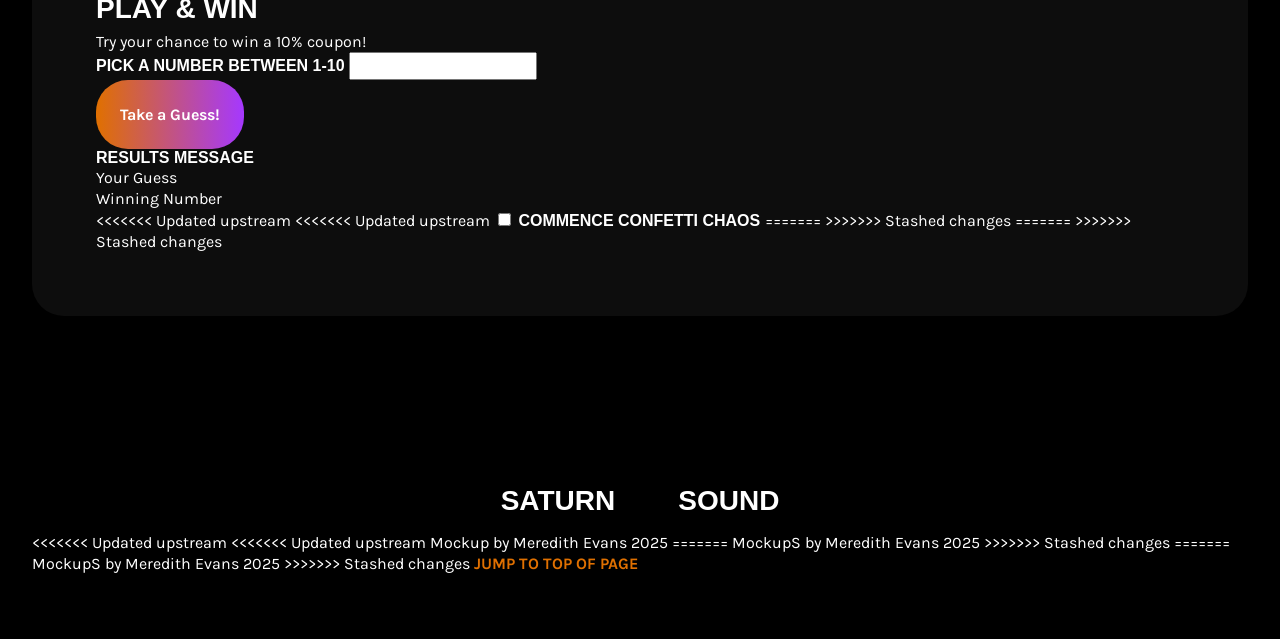
==== commit 414c71b1: "Update files I think" ====
--- a/Evans_Final/index.html
+++ b/Evans_Final/index.html
@@ -35,9 +35,12 @@
 				Mimas: https://stock.adobe.com/search/3d-assets?load_type=search&is_recent_search=&search_type=usertyped&k=headphones&native_visual_search=&similar_content_id=&asset_id=248056065
 				Titan: https://stock.adobe.com/search/3d-assets?load_type=search&is_recent_search=&search_type=usertyped&k=headphones&native_visual_search=&similar_content_id=&asset_id=369770738
 <<<<<<< Updated upstream
+<<<<<<< Updated upstream
 
 			Confetti Code
 				https://github.com/tsparticles/presets/tree/main
+=======
+>>>>>>> Stashed changes
 =======
 >>>>>>> Stashed changes
 		-->
@@ -46,9 +49,12 @@
 		<link rel="stylesheet" href="styles.css">
 		<script src="script.js" defer></script>
 <<<<<<< Updated upstream
+<<<<<<< Updated upstream
 
 		<!-- JUST FOR FUN: CONFETTI -->
 		<script src="https://cdn.jsdelivr.net/npm/@tsparticles/confetti@3.0.3/tsparticles.confetti.bundle.min.js" defer></script>
+=======
+>>>>>>> Stashed changes
 =======
 >>>>>>> Stashed changes
 	</head>
@@ -74,8 +80,12 @@
 					<a href="#">
 						<h1 class="logo">
 <<<<<<< Updated upstream
+<<<<<<< Updated upstream
 							<span>Saturn</span><span aria-label="Saturn Sound logo"></span
 							><span>Sound</span>
+=======
+							<span>Saturn</span><span aria-label="Saturn Sound logo"></span><span>Sound</span>
+>>>>>>> Stashed changes
 =======
 							<span>Saturn</span><span aria-label="Saturn Sound logo"></span><span>Sound</span>
 >>>>>>> Stashed changes
@@ -149,7 +159,11 @@
 
 						<img
 <<<<<<< Updated upstream
+<<<<<<< Updated upstream
 							src="https://merveloushub.github.io/home/Evans_Final/assets/photos/hero.jpg"
+=======
+							src="/assets/photos/hero.jpg"
+>>>>>>> Stashed changes
 =======
 							src="/assets/photos/hero.jpg"
 >>>>>>> Stashed changes
@@ -166,7 +180,11 @@
 							<div id="feature1" class="feature">
 								<img
 <<<<<<< Updated upstream
+<<<<<<< Updated upstream
 									src="https://merveloushub.github.io/home/Evans_Final/assets/photos/1.jpg"
+=======
+									src="/assets/photos/1.jpg"
+>>>>>>> Stashed changes
 =======
 									src="/assets/photos/1.jpg"
 >>>>>>> Stashed changes
@@ -181,15 +199,21 @@
 							<div id="feature2" class="feature hidden">
 								<img
 <<<<<<< Updated upstream
+<<<<<<< Updated upstream
 									src="https://merveloushub.github.io/home/Evans_Final/assets/photos/2.jpg"
 									alt="The back of a man wearing headphones. He is in the city wearing a backpack."
 								/>
 								<h3>Lightyears of battery life</h3>
 =======
+=======
+>>>>>>> Stashed changes
 									src="/assets/photos/2.jpg"
 									alt="The back of a man wearing headphones. He is in the city wearing a backpack."
 								/>
 								<h3>Eons of battery life</h3>
+<<<<<<< Updated upstream
+>>>>>>> Stashed changes
+=======
 >>>>>>> Stashed changes
 
 								<p>
@@ -199,16 +223,22 @@
 
 							<div id="feature3" class="feature hidden">
 								<img
+<<<<<<< Updated upstream
 <<<<<<< Updated upstream
 									src="https://merveloushub.github.io/home/Evans_Final/assets/photos/3.jpg"
 									alt="A woman in a beanie listening to music through her headphones. A hand is placed on each side of the ear cup."
 								/>
 								<h3>Zero-Gravity Comfort</h3>
 =======
+=======
+>>>>>>> Stashed changes
 									src="/assets/photos/3.jpg"
 									alt="A woman in a beanie listening to music through her headphones. A hand is placed on each side of the ear cup."
 								/>
 								<h3>Secure Fitting</h3>
+<<<<<<< Updated upstream
+>>>>>>> Stashed changes
+=======
 >>>>>>> Stashed changes
 
 								<p>Ergonomic design meant to maximize comfort.</p>
@@ -245,7 +275,11 @@
 						<article>
 							<img
 <<<<<<< Updated upstream
+<<<<<<< Updated upstream
 								src="https://merveloushub.github.io/home/Evans_Final/assets/photos/product_dione.png"
+=======
+								src="/assets/photos/product_dione.png"
+>>>>>>> Stashed changes
 =======
 								src="/assets/photos/product_dione.png"
 >>>>>>> Stashed changes
@@ -263,7 +297,11 @@
 						<article>
 							<img
 <<<<<<< Updated upstream
+<<<<<<< Updated upstream
 								src="https://merveloushub.github.io/home/Evans_Final/assets/photos/product_enceladus.png"
+=======
+								src="/assets/photos/product_enceladus.png"
+>>>>>>> Stashed changes
 =======
 								src="/assets/photos/product_enceladus.png"
 >>>>>>> Stashed changes
@@ -281,7 +319,11 @@
 						<article>
 							<img
 <<<<<<< Updated upstream
+<<<<<<< Updated upstream
 								src="https://merveloushub.github.io/home/Evans_Final/assets/photos/product_mimas.png"
+=======
+								src="/assets/photos/product_mimas.png"
+>>>>>>> Stashed changes
 =======
 								src="/assets/photos/product_mimas.png"
 >>>>>>> Stashed changes
@@ -301,7 +343,11 @@
 						<article>
 							<img
 <<<<<<< Updated upstream
+<<<<<<< Updated upstream
 								src="https://merveloushub.github.io/home/Evans_Final/assets/photos/product_titan.png"
+=======
+								src="/assets/photos/product_titan.png"
+>>>>>>> Stashed changes
 =======
 								src="/assets/photos/product_titan.png"
 >>>>>>> Stashed changes
@@ -335,9 +381,13 @@
 								<label for="email">Email <span class="required">*</span></label>
 								<input type="email" id="email" name="email">
 <<<<<<< Updated upstream
+<<<<<<< Updated upstream
 								<span class="error hidden" aria-live="polite"
 									>Email error.</span
 								>
+=======
+								<span class="error hidden" aria-live="polite">Email error.</span>
+>>>>>>> Stashed changes
 =======
 								<span class="error hidden" aria-live="polite">Email error.</span>
 >>>>>>> Stashed changes
@@ -349,9 +399,13 @@
 								>
 								<input type="tel" id="phone" name="phone">
 <<<<<<< Updated upstream
+<<<<<<< Updated upstream
 								<span class="error hidden" aria-live="polite"
 									>Phone error.</span
 								>
+=======
+								<span class="error hidden" aria-live="polite">Phone error.</span>
+>>>>>>> Stashed changes
 =======
 								<span class="error hidden" aria-live="polite">Phone error.</span>
 >>>>>>> Stashed changes
@@ -373,9 +427,13 @@
 								<label for="phonePref">Phone</label>
 							</div>
 <<<<<<< Updated upstream
+<<<<<<< Updated upstream
 							<span class="error hidden" aria-live="polite"
 								>Preference error.</span
 							>
+=======
+							<span class="error hidden" aria-live="polite">Preference error.</span>
+>>>>>>> Stashed changes
 =======
 							<span class="error hidden" aria-live="polite">Preference error.</span>
 >>>>>>> Stashed changes
@@ -392,9 +450,13 @@
 								placeholder="Your message here."
 							></textarea>
 <<<<<<< Updated upstream
+<<<<<<< Updated upstream
 							<span class="error hidden" aria-live="polite"
 								>Message error.</span
 							>
+=======
+							<span class="error hidden" aria-live="polite">Message error.</span>
+>>>>>>> Stashed changes
 =======
 							<span class="error hidden" aria-live="polite">Message error.</span>
 >>>>>>> Stashed changes
@@ -440,12 +502,15 @@
 							</div>
 						</div>
 <<<<<<< Updated upstream
+<<<<<<< Updated upstream
 						<label id="confettiLabel">
 							<input type="checkbox" id="confettiCheck">
 							<span>Commence confetti chaos</span>
 						</label>
 =======
 >>>>>>> Stashed changes
+=======
+>>>>>>> Stashed changes
 					</div>
 				</section>
 			</main>
@@ -456,7 +521,11 @@
 				<div class="container">
 					<p>
 <<<<<<< Updated upstream
+<<<<<<< Updated upstream
 						<span>Mockup by Meredith Evans 2025</span>
+=======
+						<span>MockupS by Meredith Evans 2025</span>
+>>>>>>> Stashed changes
 =======
 						<span>MockupS by Meredith Evans 2025</span>
 >>>>>>> Stashed changes
--- a/Evans_Final/styles.css
+++ b/Evans_Final/styles.css
@@ -396,7 +396,11 @@
 	background-position: center;
 	background-size: contain;
 <<<<<<< Updated upstream
+<<<<<<< Updated upstream
 	background-image: url(https://merveloushub.github.io/home/Evans_Final/assets/icons/saturn.svg);
+=======
+	background-image: url(/assets/icons/saturn.svg);
+>>>>>>> Stashed changes
 =======
 	background-image: url(/assets/icons/saturn.svg);
 >>>>>>> Stashed changes
@@ -408,25 +412,37 @@
 
 [data-theme="dark"] #modeBtn {
 <<<<<<< Updated upstream
+<<<<<<< Updated upstream
 	mask: url(https://merveloushub.github.io/home/Evans_Final/assets/icons/moon.svg) no-repeat center;
 =======
 	mask: url(/assets/icons/moon.svg) no-repeat center;
 >>>>>>> Stashed changes
+=======
+	mask: url(/assets/icons/moon.svg) no-repeat center;
+>>>>>>> Stashed changes
 	mask-size: contain;
 }
 
 [data-theme="light"] #modeBtn {
 <<<<<<< Updated upstream
+<<<<<<< Updated upstream
 	mask: url(https://merveloushub.github.io/home/Evans_Final/assets/icons/sun.svg) no-repeat center;
 =======
 	mask: url(/assets/icons/sun.svg) no-repeat center;
 >>>>>>> Stashed changes
+=======
+	mask: url(/assets/icons/sun.svg) no-repeat center;
+>>>>>>> Stashed changes
 	mask-size: contain;
 }
 
 #cart {
 <<<<<<< Updated upstream
+<<<<<<< Updated upstream
 	mask: url(https://merveloushub.github.io/home/Evans_Final/assets/icons/cart.svg) no-repeat center;
+=======
+	mask: url(/assets/icons/cart.svg) no-repeat center;
+>>>>>>> Stashed changes
 =======
 	mask: url(/assets/icons/cart.svg) no-repeat center;
 >>>>>>> Stashed changes
@@ -453,7 +469,11 @@
 	text-align: center;
 	border: 2px solid transparent;
 <<<<<<< Updated upstream
+<<<<<<< Updated upstream
 	border-top-color: var(--section-bg);
+=======
+		border-top-color: var(--section-bg);
+>>>>>>> Stashed changes
 =======
 		border-top-color: var(--section-bg);
 >>>>>>> Stashed changes
@@ -472,6 +492,7 @@
 }
 
 <<<<<<< Updated upstream
+<<<<<<< Updated upstream
 @keyframes navHover {
 	from {
 		background-position: 100% 0%;
@@ -479,12 +500,17 @@
 	to {
 		background-position: 0% 0%;
 =======
+=======
+>>>>>>> Stashed changes
 @keyframes navHover { 
 	from {
 	background-position: 100% 0%;
 	}
 	to {
 	background-position: 0% 0%;
+<<<<<<< Updated upstream
+>>>>>>> Stashed changes
+=======
 >>>>>>> Stashed changes
 	}
 }
@@ -769,7 +795,11 @@
 
 #closePopup {
 <<<<<<< Updated upstream
+<<<<<<< Updated upstream
 	mask: url(https://merveloushub.github.io/home/Evans_Final/assets/icons/x.svg);
+=======
+	mask: url(/assets/icons/x.svg);
+>>>>>>> Stashed changes
 =======
 	mask: url(/assets/icons/x.svg);
 >>>>>>> Stashed changes
@@ -871,6 +901,7 @@
 }
 
 <<<<<<< Updated upstream
+<<<<<<< Updated upstream
 #confettiLabel {
 	display: flex;
 	gap: 1em;
@@ -888,6 +919,8 @@
 	text-transform: none;
 }
 
+=======
+>>>>>>> Stashed changes
 =======
 >>>>>>> Stashed changes
 /* footer -------------------------------------------------- ⟡ */
@@ -930,25 +963,37 @@
 
 footer li:nth-child(1) {
 <<<<<<< Updated upstream
+<<<<<<< Updated upstream
 	mask: url(https://merveloushub.github.io/home/Evans_Final/assets/icons/instagram.svg) no-repeat center;
 =======
 	mask: url(/assets/icons/instagram.svg) no-repeat center;
 >>>>>>> Stashed changes
+=======
+	mask: url(/assets/icons/instagram.svg) no-repeat center;
+>>>>>>> Stashed changes
 	mask-size: contain;
 }
 
 footer li:nth-child(2) {
 <<<<<<< Updated upstream
+<<<<<<< Updated upstream
 	mask: url(https://merveloushub.github.io/home/Evans_Final/assets/icons/twitter.svg) no-repeat center;
 =======
 	mask: url(/assets/icons/twitter.svg) no-repeat center;
 >>>>>>> Stashed changes
+=======
+	mask: url(/assets/icons/twitter.svg) no-repeat center;
+>>>>>>> Stashed changes
 	mask-size: contain;
 }
 
 footer li:nth-child(3) {
 <<<<<<< Updated upstream
+<<<<<<< Updated upstream
 	mask: url(https://merveloushub.github.io/home/Evans_Final/assets/icons/youtube.svg) no-repeat center;
+=======
+	mask: url(/assets/icons/youtube.svg) no-repeat center;
+>>>>>>> Stashed changes
 =======
 	mask: url(/assets/icons/youtube.svg) no-repeat center;
 >>>>>>> Stashed changes
@@ -1004,7 +1049,11 @@
 		align-items: center;
 	}
 <<<<<<< Updated upstream
-}
-=======
-}
->>>>>>> Stashed changes
+<<<<<<< Updated upstream
+}
+=======
+}
+>>>>>>> Stashed changes
+=======
+}
+>>>>>>> Stashed changes
